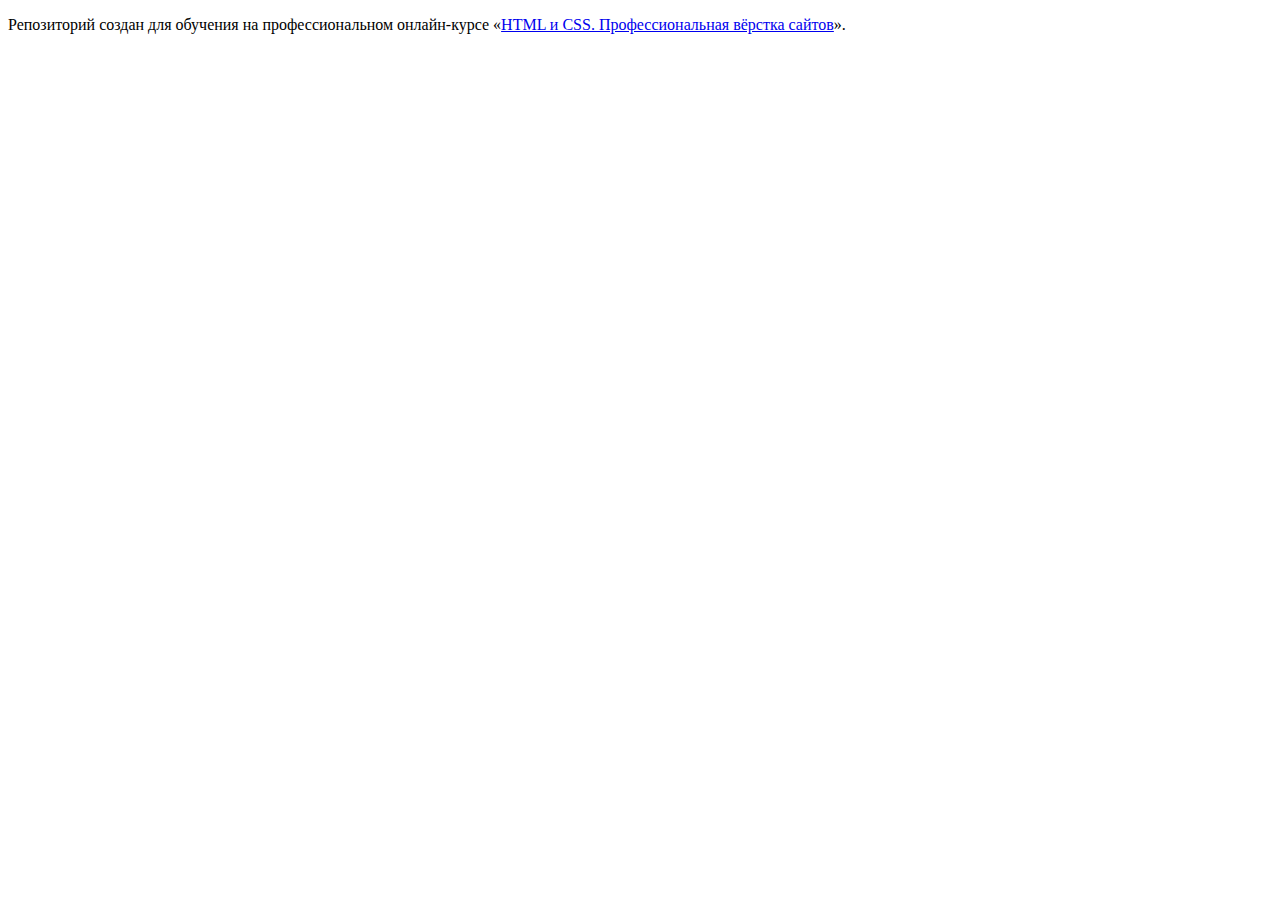
==== index.html @ 3bc78e84 ":hatching_chick:" ====
<!DOCTYPE html>
<html lang="ru">
  <head>
    <meta charset="utf-8">
    <title>HTML Academy: Седона</title>
  </head>
  <body>

    <p>Репозиторий создан для обучения на профессиональном онлайн‑курсе «<a href="https://htmlacademy.ru/intensive/htmlcss">HTML и CSS. Профессиональная вёрстка сайтов</a>».</p>

  </body>
</html>
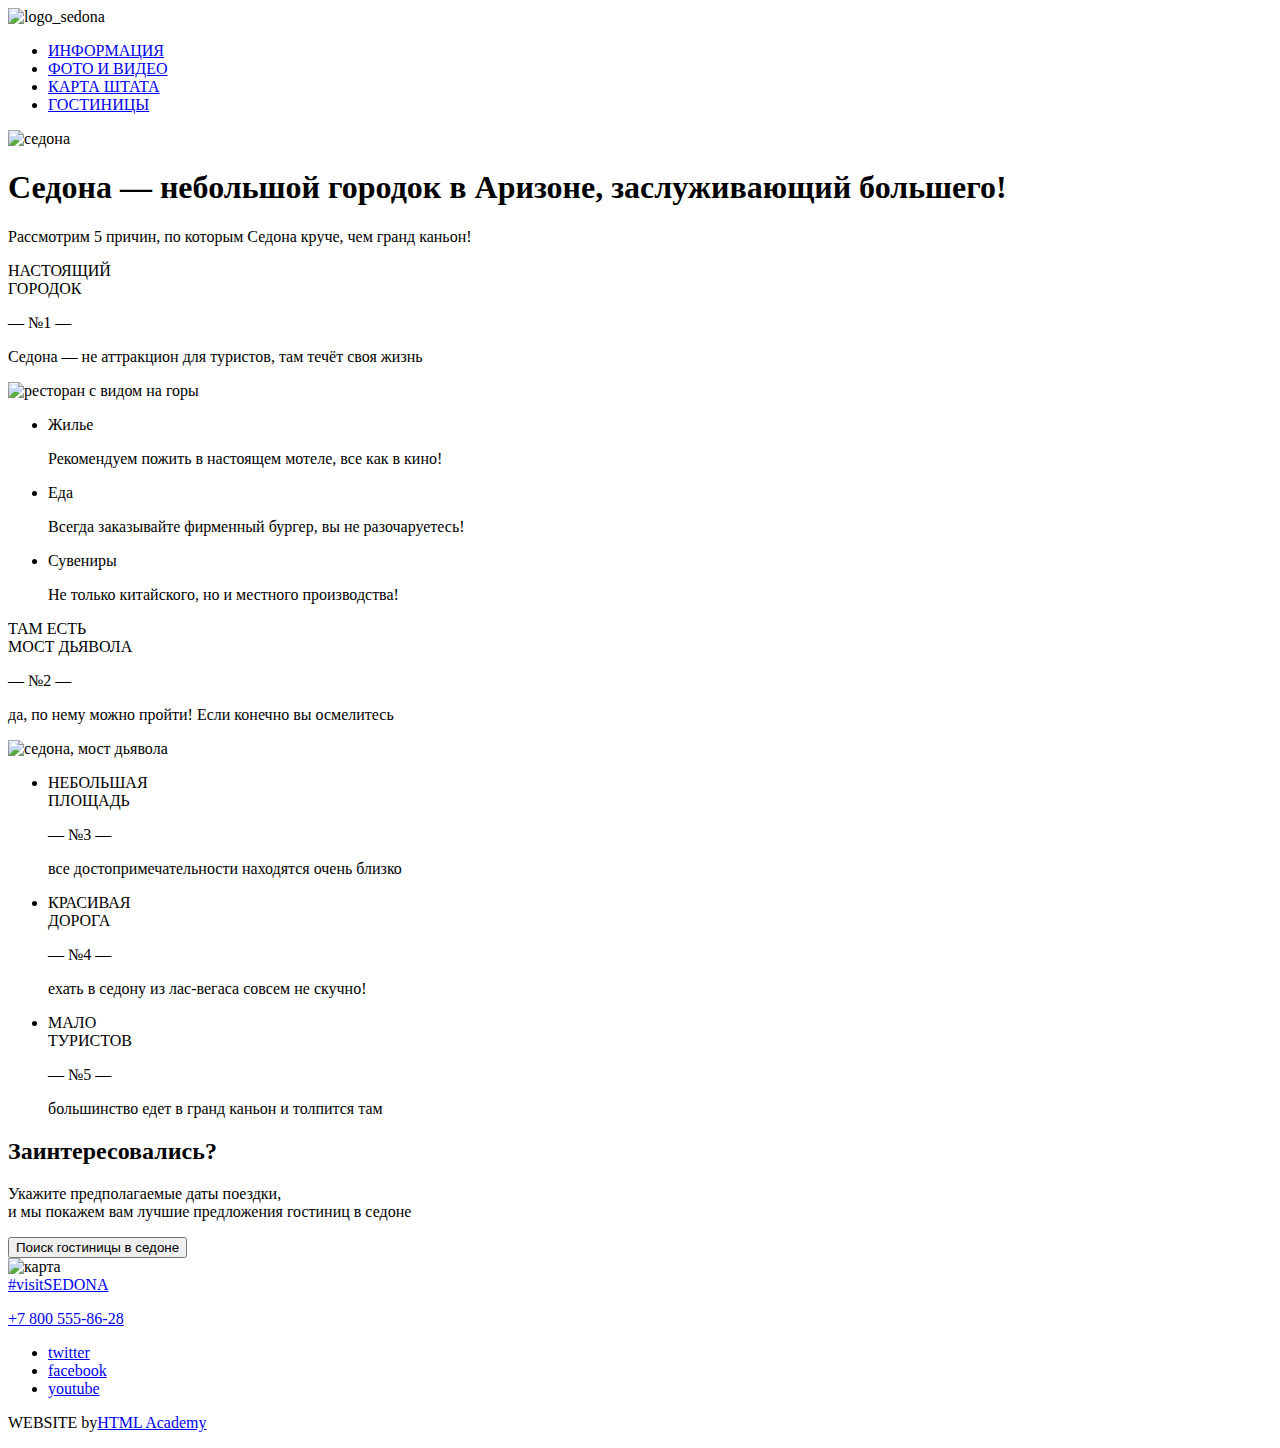
==== commit 77496005: "разметка главной страницы и страницы с отелями" ====
--- a/index.html
+++ b/index.html
@@ -1,12 +1,99 @@
 <!DOCTYPE html>
 <html lang="ru">
-  <head>
-    <meta charset="utf-8">
-    <title>HTML Academy: Седона</title>
-  </head>
-  <body>
-
-    <p>Репозиторий создан для обучения на профессиональном онлайн‑курсе «<a href="https://htmlacademy.ru/intensive/htmlcss">HTML и CSS. Профессиональная вёрстка сайтов</a>».</p>
-
-  </body>
+<head>
+  <meta charset="utf-8">
+  <title>Sedona</title>
+</head>
+<body>
+  <header>
+    <nav>
+      <a>
+      <img src="img/logo.png" alt="logo_sedona" width="138" height="70">
+      </a>
+      <ul>
+        <li><a href="#">ИНФОРМАЦИЯ</a></li>
+        <li><a href="#">ФОТО И ВИДЕО</a></li>
+        <li><a href="#">КАРТА ШТАТА</a></li>
+        <li><a href="hotels.html">ГОСТИНИЦЫ</a></li>
+      </ul>
+    </nav> 
+    <div>
+      <img src="img/background1.lpg" alt="седона" width="1200" height="509">
+    </div>
+  </header>
+  <main>
+    <h1>Седона — небольшой городок в Аризоне, заслуживающий большего!</h1>
+    <p>Рассмотрим 5 причин, по которым Седона круче, чем гранд каньон!</p>
+    <section>
+      <p>НАСТОЯЩИЙ<br>ГОРОДОК</p>
+      <p>— №1 —</p>
+      <p>Седона — не аттракцион для туристов, там течёт своя жизнь</p>
+      <img src="img/image1.jpg" alt="ресторан с видом на горы" width="800" height="256">
+    </section>
+    <section>
+      <ul>
+        <li>
+          <p>Жилье</p>
+          <p>Рекомендуем пожить в настоящем мотеле, все как в кино!</p>
+        </li>
+        <li>
+          <p>Еда</p>
+          <p>Всегда заказывайте фирменный бургер, вы не разочаруетесь!</p>
+        </li>
+        <li>
+          <p>Сувениры</p>
+          <p>Не только китайского, но и местного производства!</p>
+        </li>
+      </ul>
+    </section>
+    <section>
+      <p>ТАМ ЕСТЬ<br>МОСТ ДЬЯВОЛА</p>
+      <p>— №2 —</p>
+      <p>да, по нему можно пройти! Если конечно вы осмелитесь</p>
+      <img src="img/image2.jpg" alt="седона, мост дьявола" width="800" height="256">
+    </section>
+    <section>
+      <ul>
+        <li>
+          <p>НЕБОЛЬШАЯ<br>ПЛОЩАДЬ</p>
+          <p>— №3 —</p>
+          <p>все достопримечательности находятся очень близко</p>
+        </li>
+        <li>
+          <p>КРАСИВАЯ<br>ДОРОГА</p>
+          <p>— №4 —</p>
+          <p>ехать в седону из лас-вегаса совсем не скучно!</p>
+        </li>
+        <li>
+          <p>МАЛО<br>ТУРИСТОВ</p>
+          <p>— №5 —</p>
+          <p>большинство едет в гранд каньон и толпится там</p>
+        </li>
+      </ul>
+    </section>
+    <section>
+      <h2>Заинтересовались?</h2>
+      <p>Укажите предполагаемые даты поездки,<br> и мы покажем вам лучшие предложения гостиниц в седоне</p>
+      <form action="https://echo.htmlacademy.ru" class="search-form" method="post">
+      <button>Поиск гостиницы в седоне</button>
+          <!тут как я понимаю должен быть попуп, его вроде как пока делать не нужно?>
+    </section>
+    <section class="map">
+      <img src="img/map.jpg" alt="карта" width="1199" height="594">
+        <!поставил заглушку, тут как то нужно карту привязать как я понимаю.>
+    </section>
+  </main>
+  <footer>
+    <section>
+      <a href="#">#visitSEDONA</a>
+      <P><a href="tel:+78005558628">+7 800 555-86-28</a></P>
+      <ul>
+        <li><a href="#">twitter</a></li>
+        <li><a href="#">facebook</a></li>
+        <li><a href="#">youtube</a></li>
+      </ul>
+      <p>WEBSITE by<a href="https://htmlacademy.ru/">HTML Academy</a></p>
+    </section>
+  </footer>
+</body>
 </html>
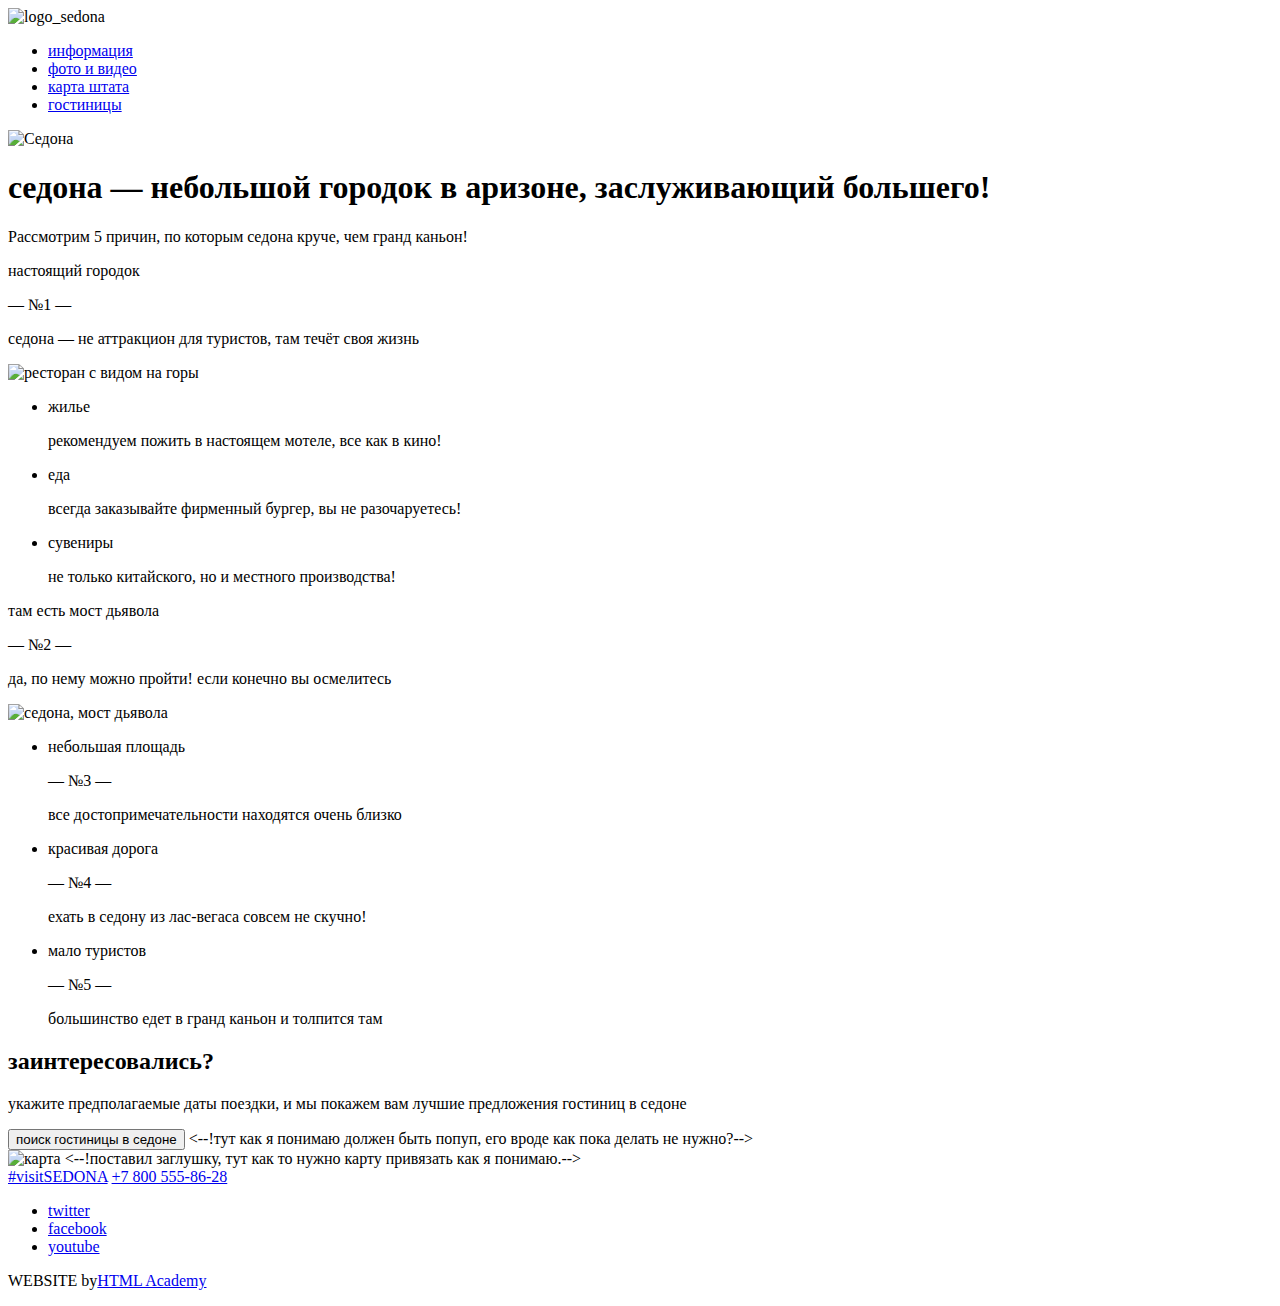
==== commit 59d3be91: "Исправил главную страницу согласно замечаниям" ====
--- a/index.html
+++ b/index.html
@@ -2,6 +2,8 @@
 <html lang="ru">
 <head>
   <meta charset="utf-8">
+  <link rel="preconnect" href="https://fonts.gstatic.com">
+<link href="https://fonts.googleapis.com/css2?family=PT+Sans:ital,wght@0,400;0,700;1,400;1,700&display=swap" rel="stylesheet">
   <title>Sedona</title>
 </head>
 <body>
@@ -11,82 +13,82 @@
       <img src="img/logo.png" alt="logo_sedona" width="138" height="70">
       </a>
       <ul>
-        <li><a href="#">ИНФОРМАЦИЯ</a></li>
-        <li><a href="#">ФОТО И ВИДЕО</a></li>
-        <li><a href="#">КАРТА ШТАТА</a></li>
-        <li><a href="hotels.html">ГОСТИНИЦЫ</a></li>
+        <li><a href="#">информация</a></li>
+        <li><a href="#">фото и видео</a></li>
+        <li><a href="#">карта штата</a></li>
+        <li><a href="hotels.html">гостиницы</a></li>
       </ul>
-    </nav> 
-    <div>
-      <img src="img/background1.lpg" alt="седона" width="1200" height="509">
-    </div>
+    </nav>
   </header>
   <main>
-    <h1>Седона — небольшой городок в Аризоне, заслуживающий большего!</h1>
-    <p>Рассмотрим 5 причин, по которым Седона круче, чем гранд каньон!</p>
+    <div>
+      <img src="img/background1.lpg" alt="Cедона" width="1200" height="509">
+    </div>
+    <h1>cедона — небольшой городок в аризоне, заслуживающий большего!</h1>
+    <p>Рассмотрим 5 причин, по которым cедона круче, чем гранд каньон!</p>
     <section>
-      <p>НАСТОЯЩИЙ<br>ГОРОДОК</p>
+      <p>настоящий городок</p>
       <p>— №1 —</p>
-      <p>Седона — не аттракцион для туристов, там течёт своя жизнь</p>
+      <p>седона — не аттракцион для туристов, там течёт своя жизнь</p>
       <img src="img/image1.jpg" alt="ресторан с видом на горы" width="800" height="256">
     </section>
     <section>
       <ul>
         <li>
-          <p>Жилье</p>
-          <p>Рекомендуем пожить в настоящем мотеле, все как в кино!</p>
+          <p>жилье</p>
+          <p>рекомендуем пожить в настоящем мотеле, все как в кино!</p>
         </li>
         <li>
-          <p>Еда</p>
-          <p>Всегда заказывайте фирменный бургер, вы не разочаруетесь!</p>
+          <p>еда</p>
+          <p>всегда заказывайте фирменный бургер, вы не разочаруетесь!</p>
         </li>
         <li>
-          <p>Сувениры</p>
-          <p>Не только китайского, но и местного производства!</p>
+          <p>сувениры</p>
+          <p>не только китайского, но и местного производства!</p>
         </li>
       </ul>
     </section>
     <section>
-      <p>ТАМ ЕСТЬ<br>МОСТ ДЬЯВОЛА</p>
+      <p>там есть мост дьявола</p>
       <p>— №2 —</p>
-      <p>да, по нему можно пройти! Если конечно вы осмелитесь</p>
+      <p>да, по нему можно пройти! если конечно вы осмелитесь</p>
       <img src="img/image2.jpg" alt="седона, мост дьявола" width="800" height="256">
     </section>
     <section>
       <ul>
         <li>
-          <p>НЕБОЛЬШАЯ<br>ПЛОЩАДЬ</p>
+          <p>небольшая площадь</p>
           <p>— №3 —</p>
           <p>все достопримечательности находятся очень близко</p>
         </li>
         <li>
-          <p>КРАСИВАЯ<br>ДОРОГА</p>
+          <p>красивая дорога</p>
           <p>— №4 —</p>
           <p>ехать в седону из лас-вегаса совсем не скучно!</p>
         </li>
         <li>
-          <p>МАЛО<br>ТУРИСТОВ</p>
+          <p>мало туристов</p>
           <p>— №5 —</p>
           <p>большинство едет в гранд каньон и толпится там</p>
         </li>
       </ul>
     </section>
     <section>
-      <h2>Заинтересовались?</h2>
-      <p>Укажите предполагаемые даты поездки,<br> и мы покажем вам лучшие предложения гостиниц в седоне</p>
+      <h2>заинтересовались?</h2>
+      <p>укажите предполагаемые даты поездки, и мы покажем вам лучшие предложения гостиниц в седоне</p>
       <form action="https://echo.htmlacademy.ru" class="search-form" method="post">
-      <button>Поиск гостиницы в седоне</button>
-          <!тут как я понимаю должен быть попуп, его вроде как пока делать не нужно?>
+      <button>поиск гостиницы в седоне</button>
+          <--!тут как я понимаю должен быть попуп, его вроде как пока делать не нужно?-->
     </section>
     <section class="map">
       <img src="img/map.jpg" alt="карта" width="1199" height="594">
-        <!поставил заглушку, тут как то нужно карту привязать как я понимаю.>
+        <--!поставил заглушку, тут как то нужно карту привязать как я понимаю.-->
     </section>
   </main>
   <footer>
     <section>
       <a href="#">#visitSEDONA</a>
-      <P><a href="tel:+78005558628">+7 800 555-86-28</a></P>
+      <a href="tel:+78005558628">+7 800 555-86-28</a>
       <ul>
         <li><a href="#">twitter</a></li>
         <li><a href="#">facebook</a></li>
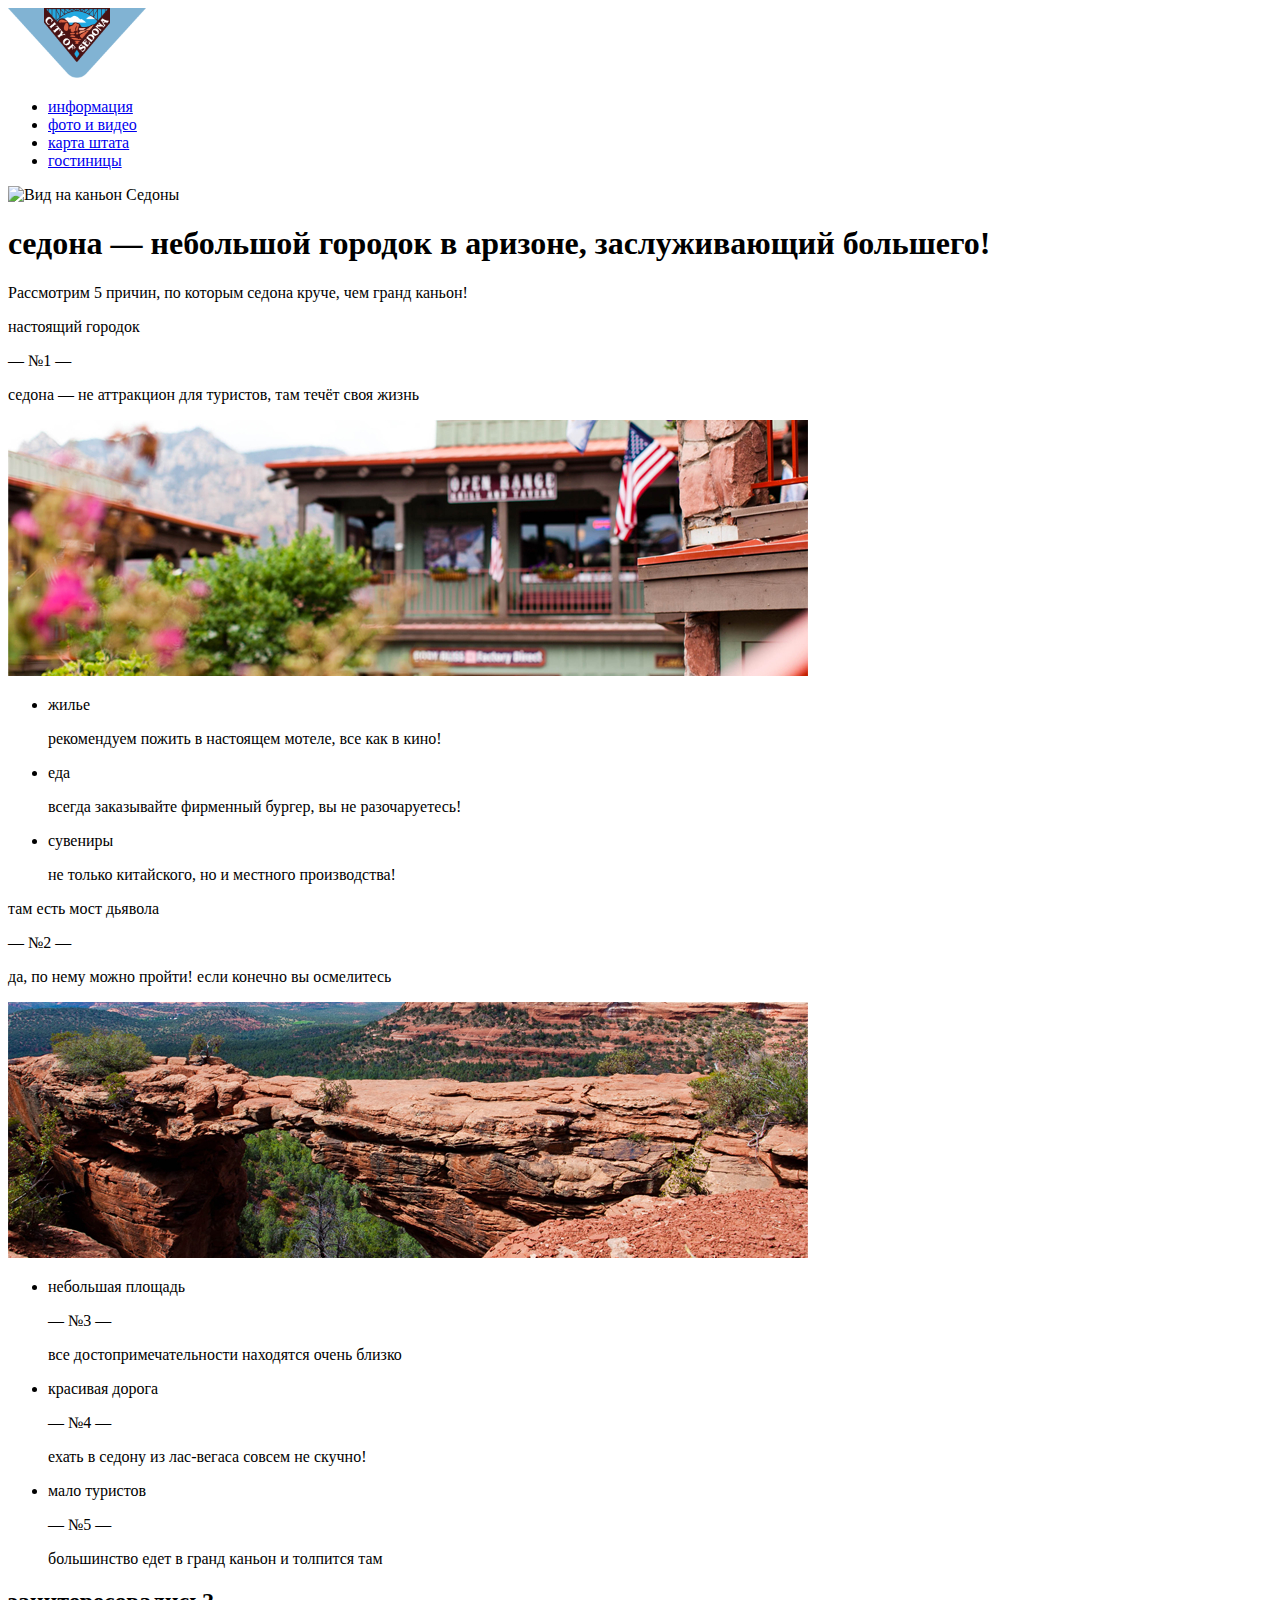
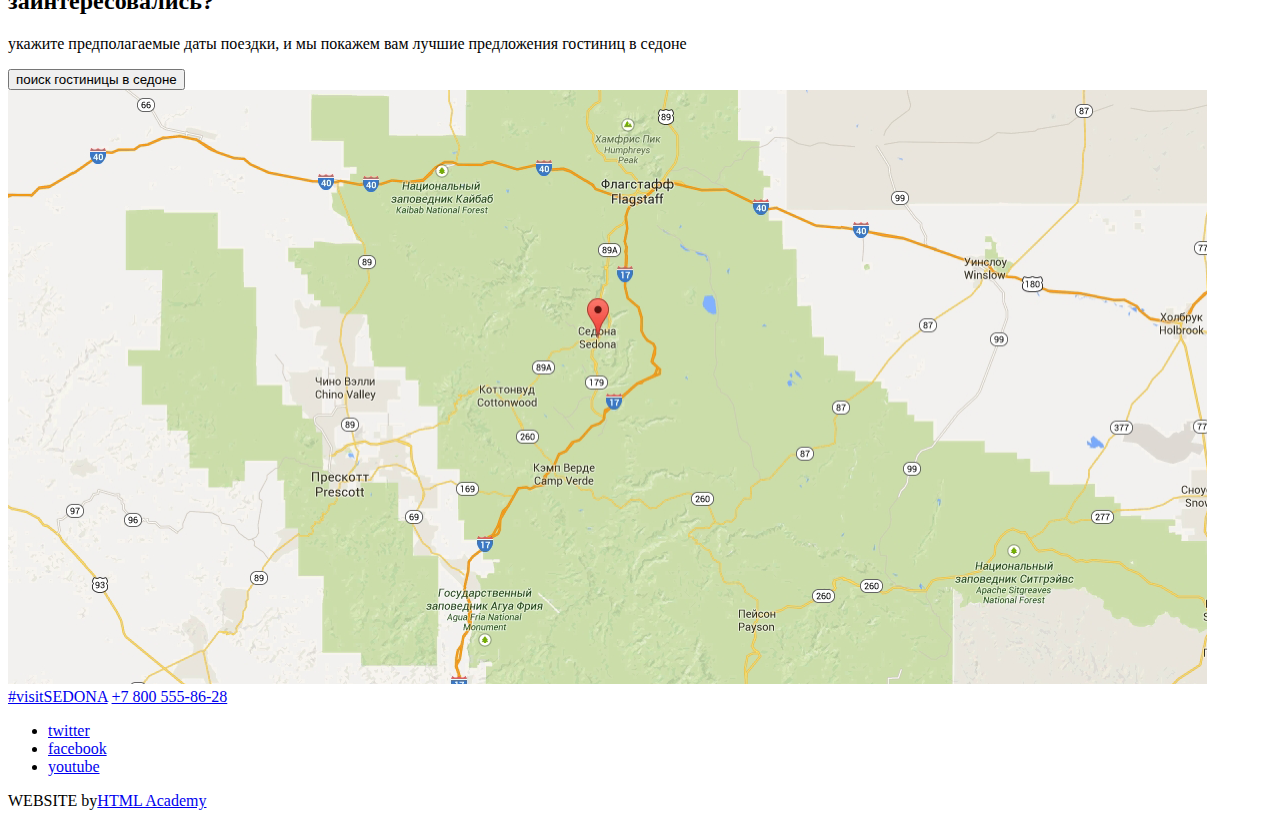
==== commit 8f67b614: "графика всех страниц" ====
--- a/index.html
+++ b/index.html
@@ -3,14 +3,18 @@
 <head>
   <meta charset="utf-8">
   <link rel="preconnect" href="https://fonts.gstatic.com">
-<link href="https://fonts.googleapis.com/css2?family=PT+Sans:ital,wght@0,400;0,700;1,400;1,700&display=swap" rel="stylesheet">
+  <link href="https://fonts.googleapis.com/css2?family=PT+Sans:ital,wght@0,400;0,700;1,400;1,700&display=swap" rel="stylesheet">
   <title>Sedona</title>
+  <link rel="icon" href="favicon.ico">
+  <link rel="icon" href="favicon/icon.svg" type="image/svg+xml">
+  <link rel="apple-touch-icon" href="favicon/180.png">
+  <link rel="manifest" href="manifest.webmanifest">
 </head>
 <body>
   <header>
     <nav>
       <a>
-      <img src="img/logo.png" alt="logo_sedona" width="138" height="70">
+      <img src="img/logo.png" alt="Логотип" width="138" height="70">
       </a>
       <ul>
         <li><a href="#">информация</a></li>
@@ -22,7 +26,7 @@
   </header>
   <main>
     <div>
-      <img src="img/background1.lpg" alt="Cедона" width="1200" height="509">
+      <img src="img/background.png" alt="Вид на каньон Седоны" width="1200" height="509">
     </div>
     <h1>cедона — небольшой городок в аризоне, заслуживающий большего!</h1>
     <p>Рассмотрим 5 причин, по которым cедона круче, чем гранд каньон!</p>
@@ -30,7 +34,7 @@
       <p>настоящий городок</p>
       <p>— №1 —</p>
       <p>седона — не аттракцион для туристов, там течёт своя жизнь</p>
-      <img src="img/image1.jpg" alt="ресторан с видом на горы" width="800" height="256">
+      <img src="img/rest.jpg" alt="Ресторан с видом на горы" width="800" height="256">
     </section>
     <section>
       <ul>
@@ -52,7 +56,7 @@
       <p>там есть мост дьявола</p>
       <p>— №2 —</p>
       <p>да, по нему можно пройти! если конечно вы осмелитесь</p>
-      <img src="img/image2.jpg" alt="седона, мост дьявола" width="800" height="256">
+      <img src="img/most.jpg" alt="Седона, мост дьявола" width="800" height="256">
     </section>
     <section>
       <ul>
@@ -78,11 +82,9 @@
       <p>укажите предполагаемые даты поездки, и мы покажем вам лучшие предложения гостиниц в седоне</p>
       <form action="https://echo.htmlacademy.ru" class="search-form" method="post">
       <button>поиск гостиницы в седоне</button>
-          <--!тут как я понимаю должен быть попуп, его вроде как пока делать не нужно?-->
     </section>
     <section class="map">
-      <img src="img/map.jpg" alt="карта" width="1199" height="594">
-        <--!поставил заглушку, тут как то нужно карту привязать как я понимаю.-->
+      <img src="img/map.png" alt="местоположение на карте" width="1199" height="594">
     </section>
   </main>
   <footer>
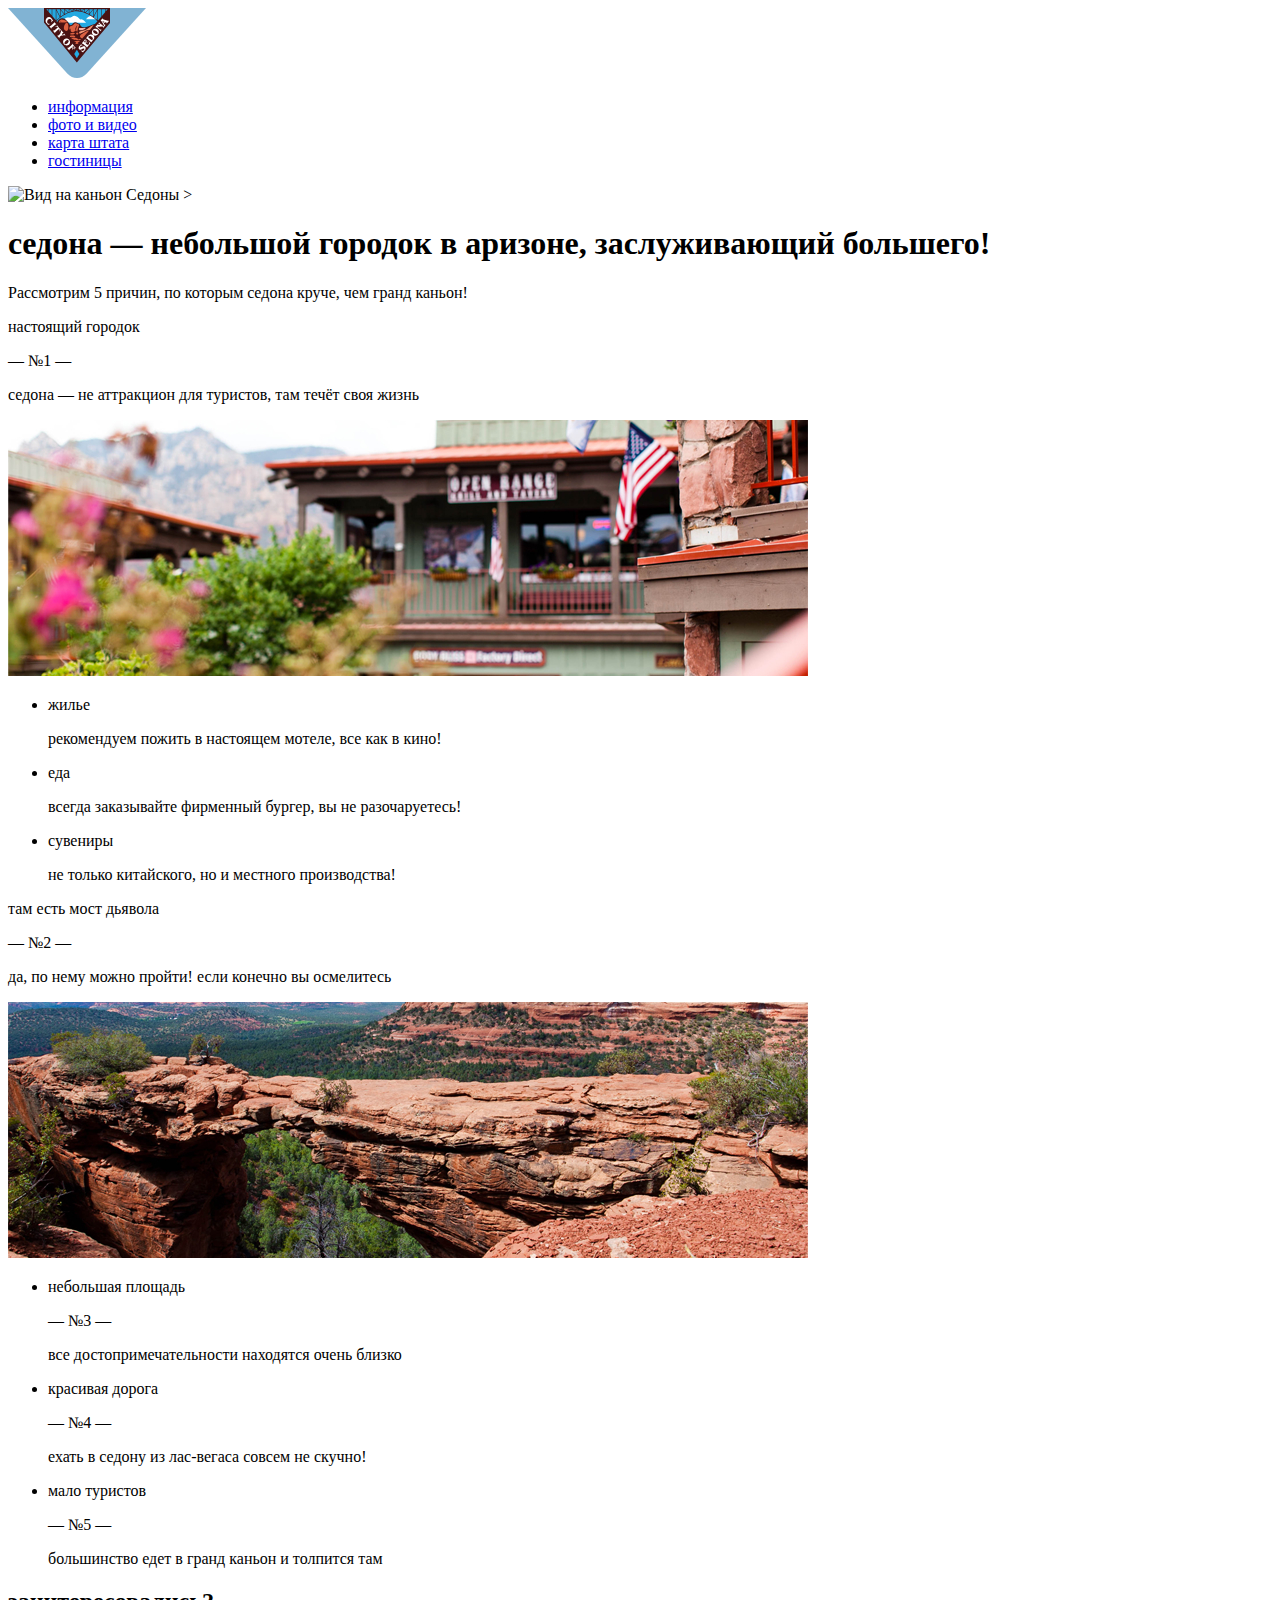
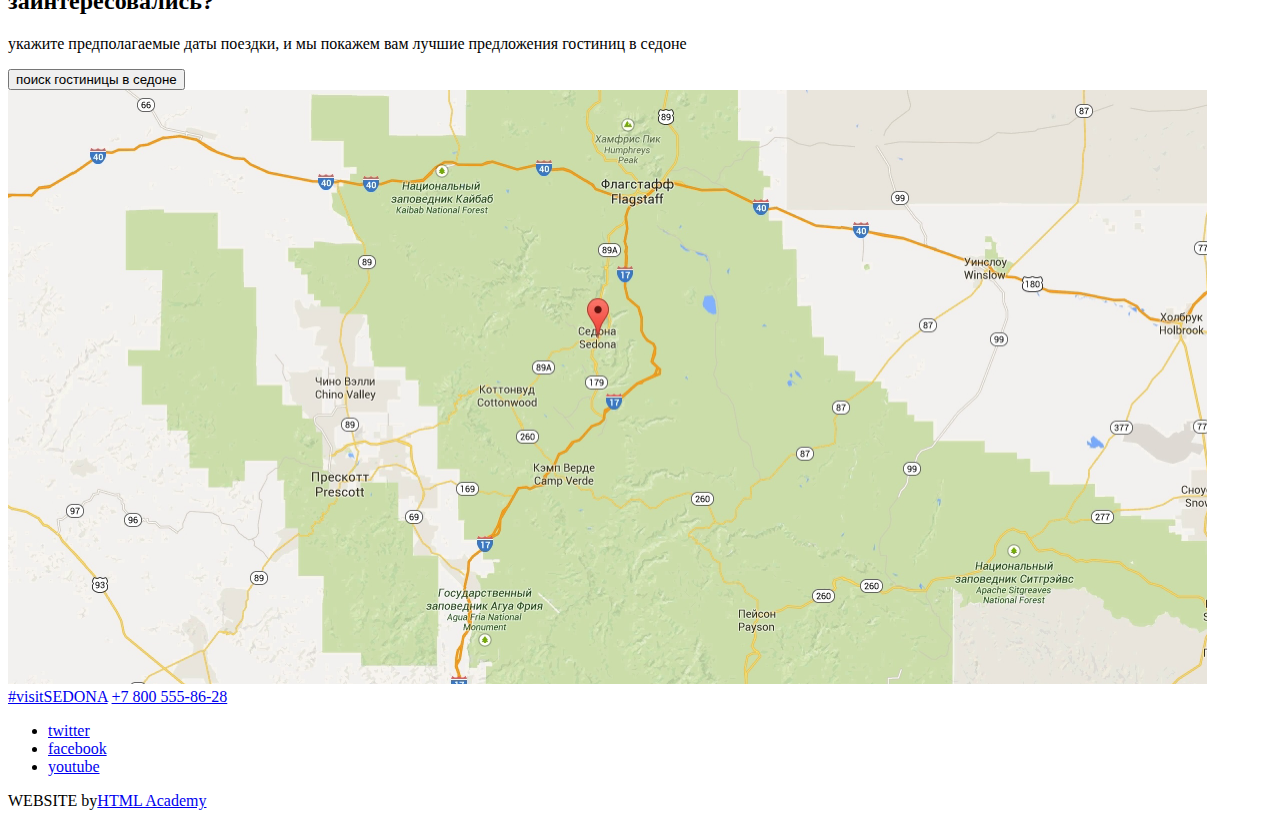
==== commit 1b2583da: "исправил согласно замечаниям" ====
--- a/index.html
+++ b/index.html
@@ -1,20 +1,23 @@
 <!DOCTYPE html>
 <html lang="ru">
+
 <head>
   <meta charset="utf-8">
   <link rel="preconnect" href="https://fonts.gstatic.com">
-  <link href="https://fonts.googleapis.com/css2?family=PT+Sans:ital,wght@0,400;0,700;1,400;1,700&display=swap" rel="stylesheet">
+  <link href="https://fonts.googleapis.com/css2?family=PT+Sans:ital,wght@0,400;0,700;1,400;1,700&display=swap"
+    rel="stylesheet">
   <title>Sedona</title>
   <link rel="icon" href="favicon.ico">
   <link rel="icon" href="favicon/icon.svg" type="image/svg+xml">
   <link rel="apple-touch-icon" href="favicon/180.png">
   <link rel="manifest" href="manifest.webmanifest">
 </head>
+
 <body>
   <header>
     <nav>
       <a>
-      <img src="img/logo.png" alt="Логотип" width="138" height="70">
+        <img src="img/logo.svg" alt="Логотип" width="138" height="70">
       </a>
       <ul>
         <li><a href="#">информация</a></li>
@@ -26,7 +29,8 @@
   </header>
   <main>
     <div>
-      <img src="img/background.png" alt="Вид на каньон Седоны" width="1200" height="509">
+      <img src="img/background.jpg" alt="Вид на каньон Седоны" width="1200" height="509">
+      <!--фон поставлю к следующем домашнем задании, пока просто заглушил-->>
     </div>
     <h1>cедона — небольшой городок в аризоне, заслуживающий большего!</h1>
     <p>Рассмотрим 5 причин, по которым cедона круче, чем гранд каньон!</p>
@@ -34,7 +38,7 @@
       <p>настоящий городок</p>
       <p>— №1 —</p>
       <p>седона — не аттракцион для туристов, там течёт своя жизнь</p>
-      <img src="img/rest.jpg" alt="Ресторан с видом на горы" width="800" height="256">
+      <img src="img/restoraunt.jpg" alt="Ресторан с видом на горы" width="800" height="256">
     </section>
     <section>
       <ul>
@@ -56,7 +60,7 @@
       <p>там есть мост дьявола</p>
       <p>— №2 —</p>
       <p>да, по нему можно пройти! если конечно вы осмелитесь</p>
-      <img src="img/most.jpg" alt="Седона, мост дьявола" width="800" height="256">
+      <img src="img/bridge.jpg" alt="Седона, мост дьявола" width="800" height="256">
     </section>
     <section>
       <ul>
@@ -81,10 +85,10 @@
       <h2>заинтересовались?</h2>
       <p>укажите предполагаемые даты поездки, и мы покажем вам лучшие предложения гостиниц в седоне</p>
       <form action="https://echo.htmlacademy.ru" class="search-form" method="post">
-      <button>поиск гостиницы в седоне</button>
+        <button>поиск гостиницы в седоне</button>
     </section>
     <section class="map">
-      <img src="img/map.png" alt="местоположение на карте" width="1199" height="594">
+      <img src="img/map.jpg" alt="местоположение на карте" width="1199" height="594">
     </section>
   </main>
   <footer>
@@ -100,4 +104,5 @@
     </section>
   </footer>
 </body>
+
 </html>
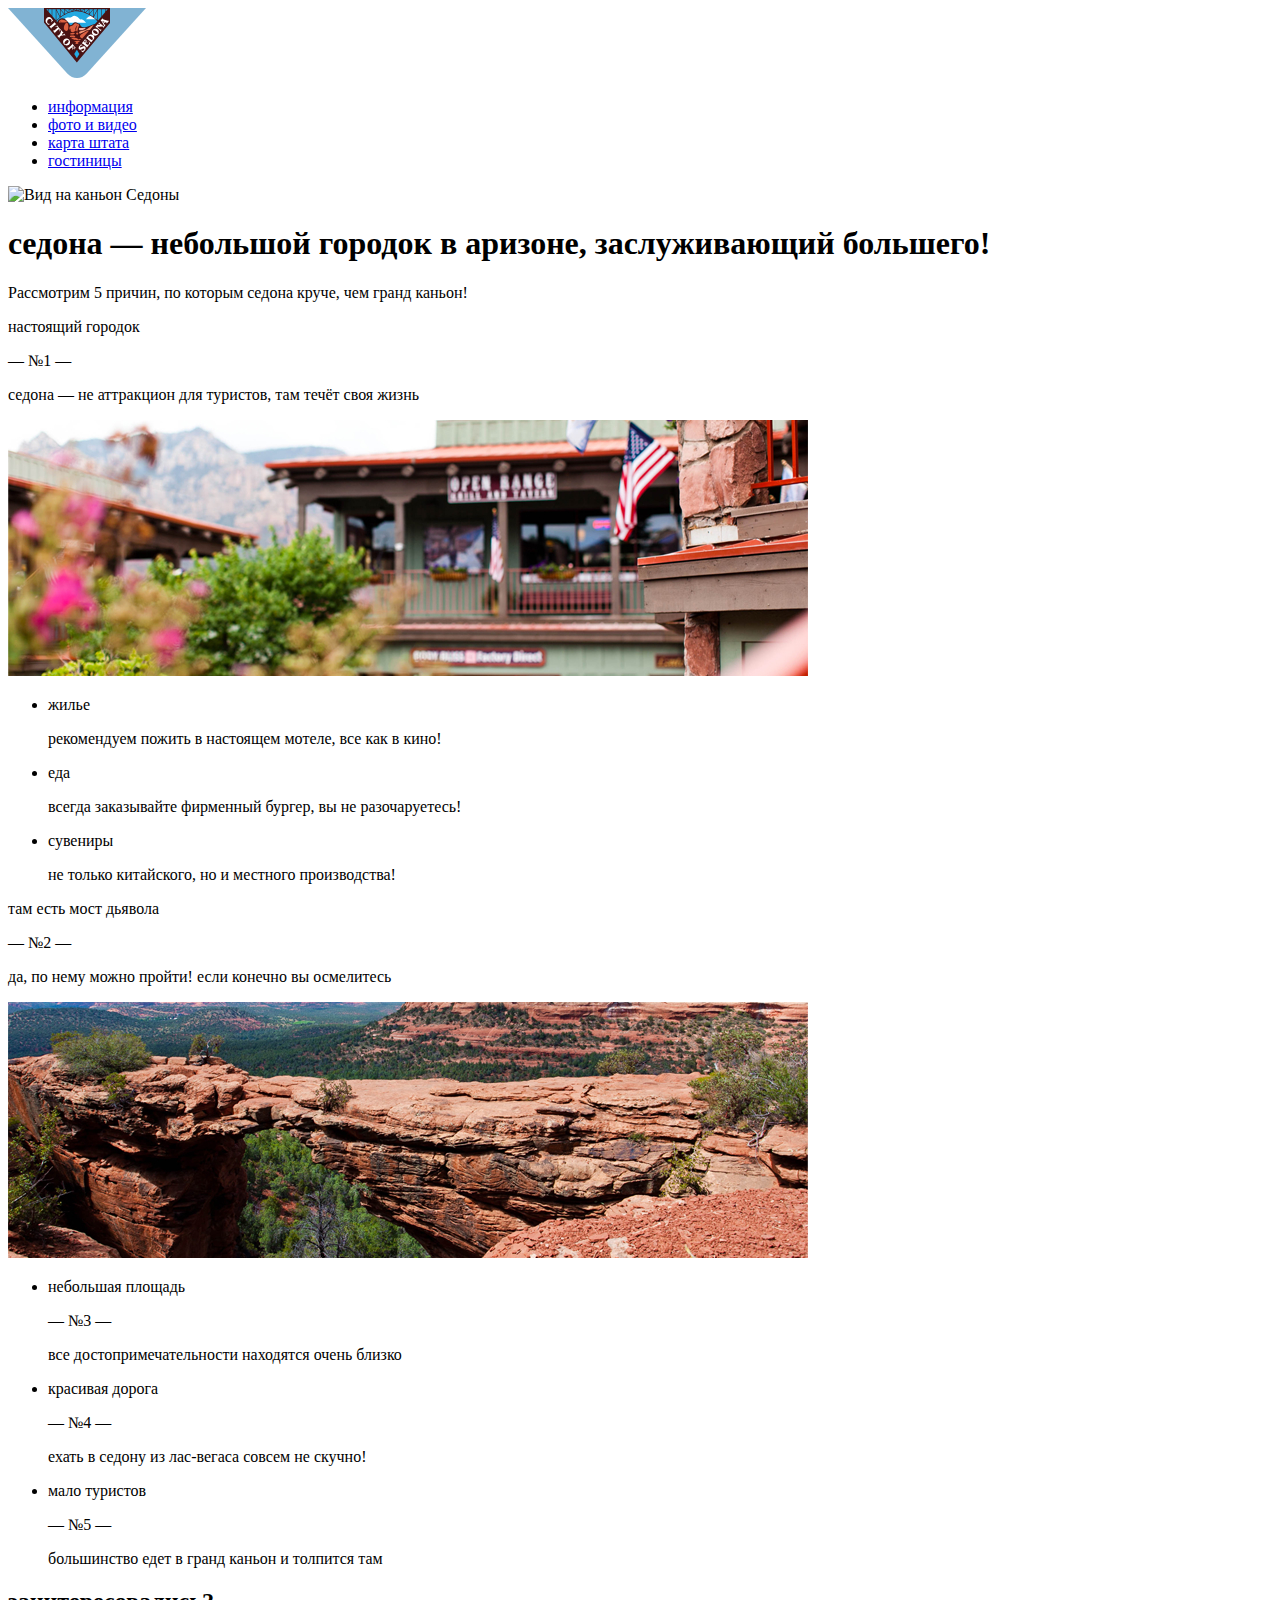
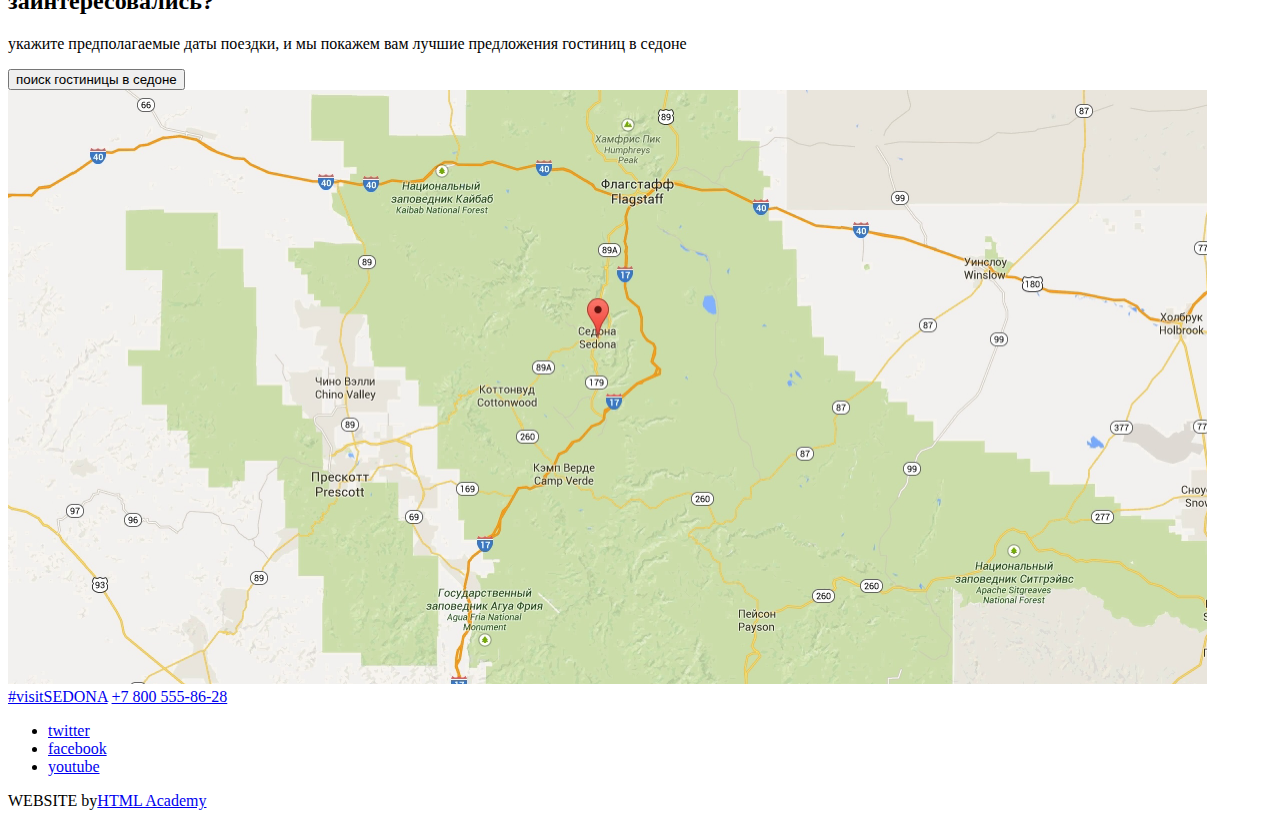
==== commit f4b58215: "исправил" ====
--- a/index.html
+++ b/index.html
@@ -30,7 +30,6 @@
   <main>
     <div>
       <img src="img/background.jpg" alt="Вид на каньон Седоны" width="1200" height="509">
-      <!--фон поставлю к следующем домашнем задании, пока просто заглушил-->>
     </div>
     <h1>cедона — небольшой городок в аризоне, заслуживающий большего!</h1>
     <p>Рассмотрим 5 причин, по которым cедона круче, чем гранд каньон!</p>
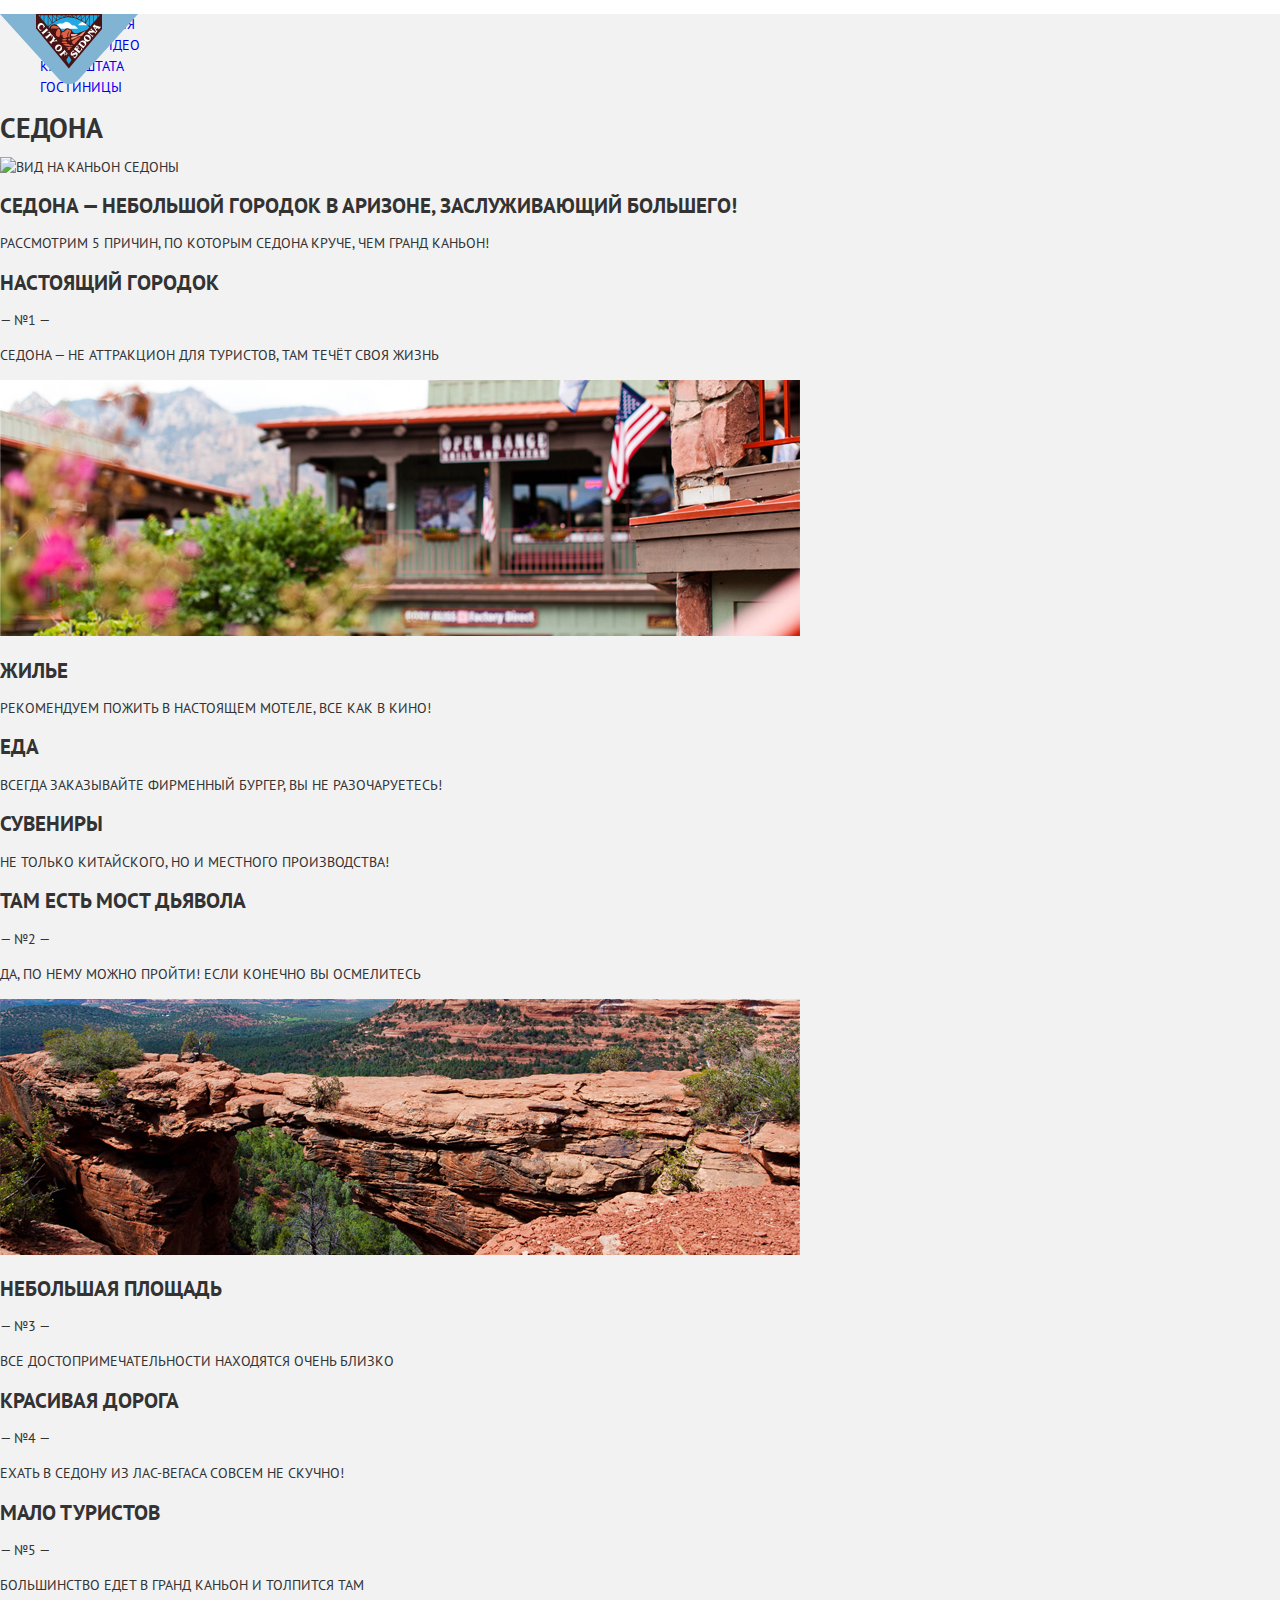
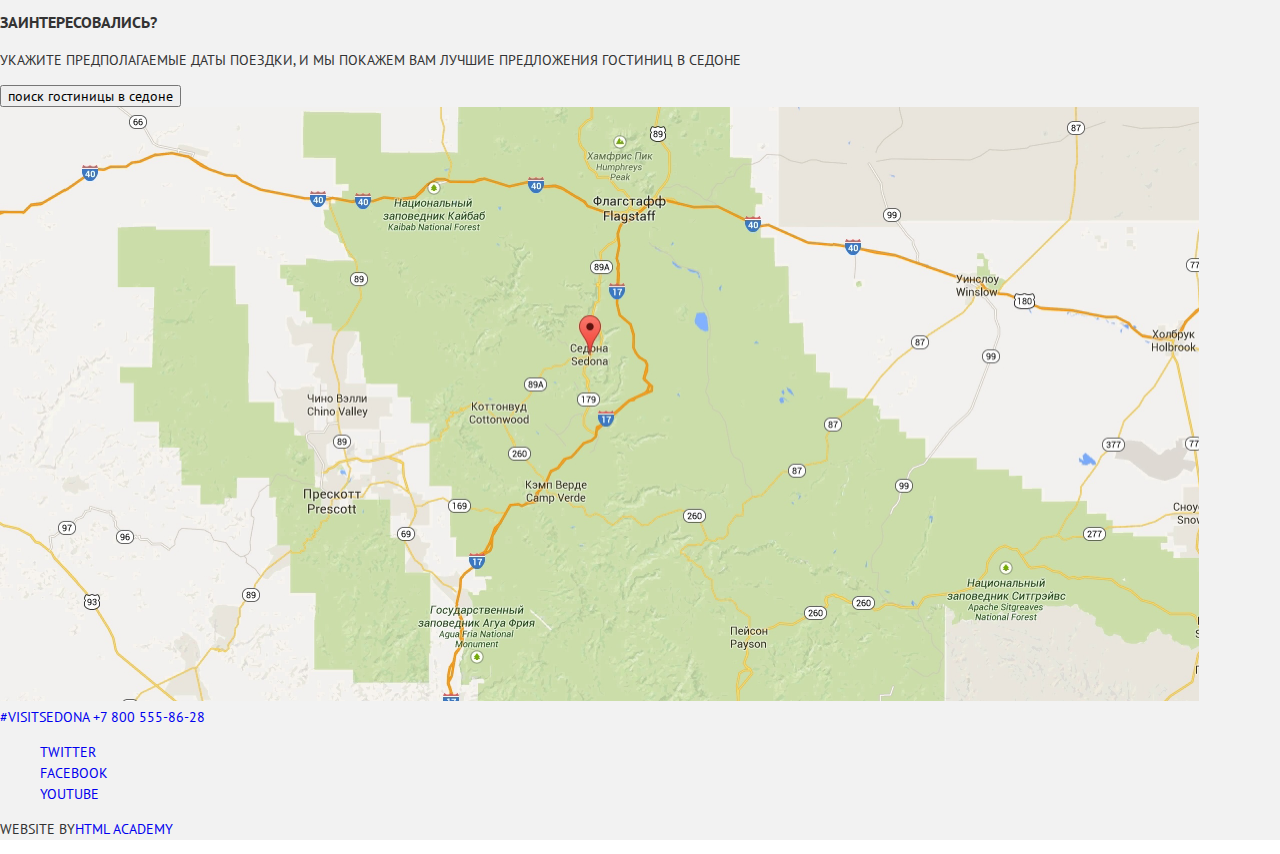
==== commit 417e6452: "добавил классы" ====
--- a/index.html
+++ b/index.html
@@ -3,6 +3,8 @@
 
 <head>
   <meta charset="utf-8">
+  <link href="css/normalize.css" rel="stylesheet">
+	<link href="css/style.css" rel="stylesheet">
   <link rel="preconnect" href="https://fonts.gstatic.com">
   <link href="https://fonts.googleapis.com/css2?family=PT+Sans:ital,wght@0,400;0,700;1,400;1,700&display=swap"
     rel="stylesheet">
@@ -14,94 +16,104 @@
 </head>
 
 <body>
-  <header>
-    <nav>
-      <a>
-        <img src="img/logo.svg" alt="Логотип" width="138" height="70">
-      </a>
-      <ul>
-        <li><a href="#">информация</a></li>
-        <li><a href="#">фото и видео</a></li>
-        <li><a href="#">карта штата</a></li>
-        <li><a href="hotels.html">гостиницы</a></li>
-      </ul>
-    </nav>
-  </header>
-  <main>
-    <div>
-      <img src="img/background.jpg" alt="Вид на каньон Седоны" width="1200" height="509">
+  <div class="wrapper">
+    <div class="container">
+      <header class="main-header">
+        <nav class="site-navigation">
+          <div class="header-logo">
+            <img src="img/logo.svg" alt="Логотип" width="138" height="70">
+          </div>
+          <ul class="site-navigation-list">
+            <li><a href="#">информация</a></li>
+            <li><a href="#">фото и видео</a></li>
+            <li><a href="#">карта штата</a></li>
+            <li><a href="hotels.html">гостиницы</a></li>
+          </ul>
+        </nav>
+      </header>
+      <main>
+        <h1 class="visually-hidden">седона</h1>
+        <div class="intro-img">
+          <img src="img/background.jpg" alt="Вид на каньон Седоны" width="1200" height="509">
+        </div>
+        <h2 class="page-title">cедона — небольшой городок в аризоне, заслуживающий большего!</h2>
+        <p>Рассмотрим 5 причин, по которым cедона круче, чем гранд каньон!</p>
+        <section class="advantages">
+          <div class="advantages-item">
+            <h2 class="advantages-title">настоящий городок</h2>
+            <p>— №1 —</p>
+            <p>седона — не аттракцион для туристов, там течёт своя жизнь</p>
+          </div>
+          <div>
+            <img src="img/restoraunt.jpg" alt="Ресторан с видом на горы" width="800" height="256">
+          </div>
+        </section>
+        <div  class="features-cotnainer">
+            <section>
+              <h2 class="features-title">жилье</h2>
+              <p>рекомендуем пожить в настоящем мотеле, все как в кино!</p>
+            </section>
+            <section>
+              <h2 class="features-title">еда</h2>
+              <p>всегда заказывайте фирменный бургер, вы не разочаруетесь!</p>
+            </section>
+            <section>
+              <h2 class="features-title">сувениры</h2>
+              <p>не только китайского, но и местного производства!</p>
+            </section>
+        </div>
+        <section>
+          <div class="advantages-item">
+            <h2 class="advantages-title">там есть мост дьявола</h2>
+            <p>— №2 —</p>
+            <p>да, по нему можно пройти! если конечно вы осмелитесь</p>
+          </div>
+          <div>
+            <img src="img/bridge.jpg" alt="Седона, мост дьявола" width="800" height="256">
+          </div>
+        </section>
+        <section>
+          <div class="advantages-container">
+            <section>
+              <h2 class="advantages-caption">небольшая площадь</h2>
+              <p>— №3 —</p>
+              <p>все достопримечательности находятся очень близко</p>
+            </section>
+            <section>
+              <h2 class="advantages-caption">красивая дорога</h2>
+              <p>— №4 —</p>
+              <p>ехать в седону из лас-вегаса совсем не скучно!</p>
+            </section>
+            <section>
+              <h2 class="advantages-caption">мало туристов</h2>
+              <p>— №5 —</p>
+              <p>большинство едет в гранд каньон и толпится там</p>
+            </section>
+          </div>
+        </section>
+        <section>
+          <h3 class="booking">заинтересовались?</h3>
+          <p>укажите предполагаемые даты поездки, и мы покажем вам лучшие предложения гостиниц в седоне</p>
+          <button class="booking-search-btn">поиск гостиницы в седоне</button>
+        </section>
+        <section class="map">
+          <img src="img/map.jpg" alt="местоположение на карте" width="1199" height="594">
+        </section>
+      </main>
+      <footer>
+        <section class="contacts">
+          <a href="#">#visitSEDONA</a>
+          <a href="tel:+78005558628">+7 800 555-86-28</a>
+          <ul class="socials">
+            <li><a href="#">twitter</a></li>
+            <li><a href="#">facebook</a></li>
+            <li><a href="#">youtube</a></li>
+          </ul>
+          <p>WEBSITE by<a href="https://htmlacademy.ru/">HTML Academy</a></p>
+        </section>
+      </footer>
     </div>
-    <h1>cедона — небольшой городок в аризоне, заслуживающий большего!</h1>
-    <p>Рассмотрим 5 причин, по которым cедона круче, чем гранд каньон!</p>
-    <section>
-      <p>настоящий городок</p>
-      <p>— №1 —</p>
-      <p>седона — не аттракцион для туристов, там течёт своя жизнь</p>
-      <img src="img/restoraunt.jpg" alt="Ресторан с видом на горы" width="800" height="256">
-    </section>
-    <section>
-      <ul>
-        <li>
-          <p>жилье</p>
-          <p>рекомендуем пожить в настоящем мотеле, все как в кино!</p>
-        </li>
-        <li>
-          <p>еда</p>
-          <p>всегда заказывайте фирменный бургер, вы не разочаруетесь!</p>
-        </li>
-        <li>
-          <p>сувениры</p>
-          <p>не только китайского, но и местного производства!</p>
-        </li>
-      </ul>
-    </section>
-    <section>
-      <p>там есть мост дьявола</p>
-      <p>— №2 —</p>
-      <p>да, по нему можно пройти! если конечно вы осмелитесь</p>
-      <img src="img/bridge.jpg" alt="Седона, мост дьявола" width="800" height="256">
-    </section>
-    <section>
-      <ul>
-        <li>
-          <p>небольшая площадь</p>
-          <p>— №3 —</p>
-          <p>все достопримечательности находятся очень близко</p>
-        </li>
-        <li>
-          <p>красивая дорога</p>
-          <p>— №4 —</p>
-          <p>ехать в седону из лас-вегаса совсем не скучно!</p>
-        </li>
-        <li>
-          <p>мало туристов</p>
-          <p>— №5 —</p>
-          <p>большинство едет в гранд каньон и толпится там</p>
-        </li>
-      </ul>
-    </section>
-    <section>
-      <h2>заинтересовались?</h2>
-      <p>укажите предполагаемые даты поездки, и мы покажем вам лучшие предложения гостиниц в седоне</p>
-      <form action="https://echo.htmlacademy.ru" class="search-form" method="post">
-        <button>поиск гостиницы в седоне</button>
-    </section>
-    <section class="map">
-      <img src="img/map.jpg" alt="местоположение на карте" width="1199" height="594">
-    </section>
-  </main>
-  <footer>
-    <section>
-      <a href="#">#visitSEDONA</a>
-      <a href="tel:+78005558628">+7 800 555-86-28</a>
-      <ul>
-        <li><a href="#">twitter</a></li>
-        <li><a href="#">facebook</a></li>
-        <li><a href="#">youtube</a></li>
-      </ul>
-      <p>WEBSITE by<a href="https://htmlacademy.ru/">HTML Academy</a></p>
-    </section>
-  </footer>
+  </div>
 </body>
 
 </html>
--- a/css/style.css
+++ b/css/style.css
@@ -0,0 +1,39 @@
+
+body {
+margin: 0;
+padding: 0;
+min-height: 1280;
+font-family: "PT Sans", "Arial", sans-serif;
+font-size: 14px;
+line-height: 21px;
+text-transform: uppercase;
+color: #333333;
+}
+
+a {
+text-decoration: none;
+}
+
+ul {
+list-style: none;
+}
+
+.wrapper {
+background-color: #F2F2F2;
+width: 100%;
+}
+
+.container {
+min-width: 1200;
+margin: 0 auto;
+}
+
+.main-header {
+ position: relative;
+}
+
+.header-logo {
+position: absolute;
+top: 0;
+left: auto;
+}